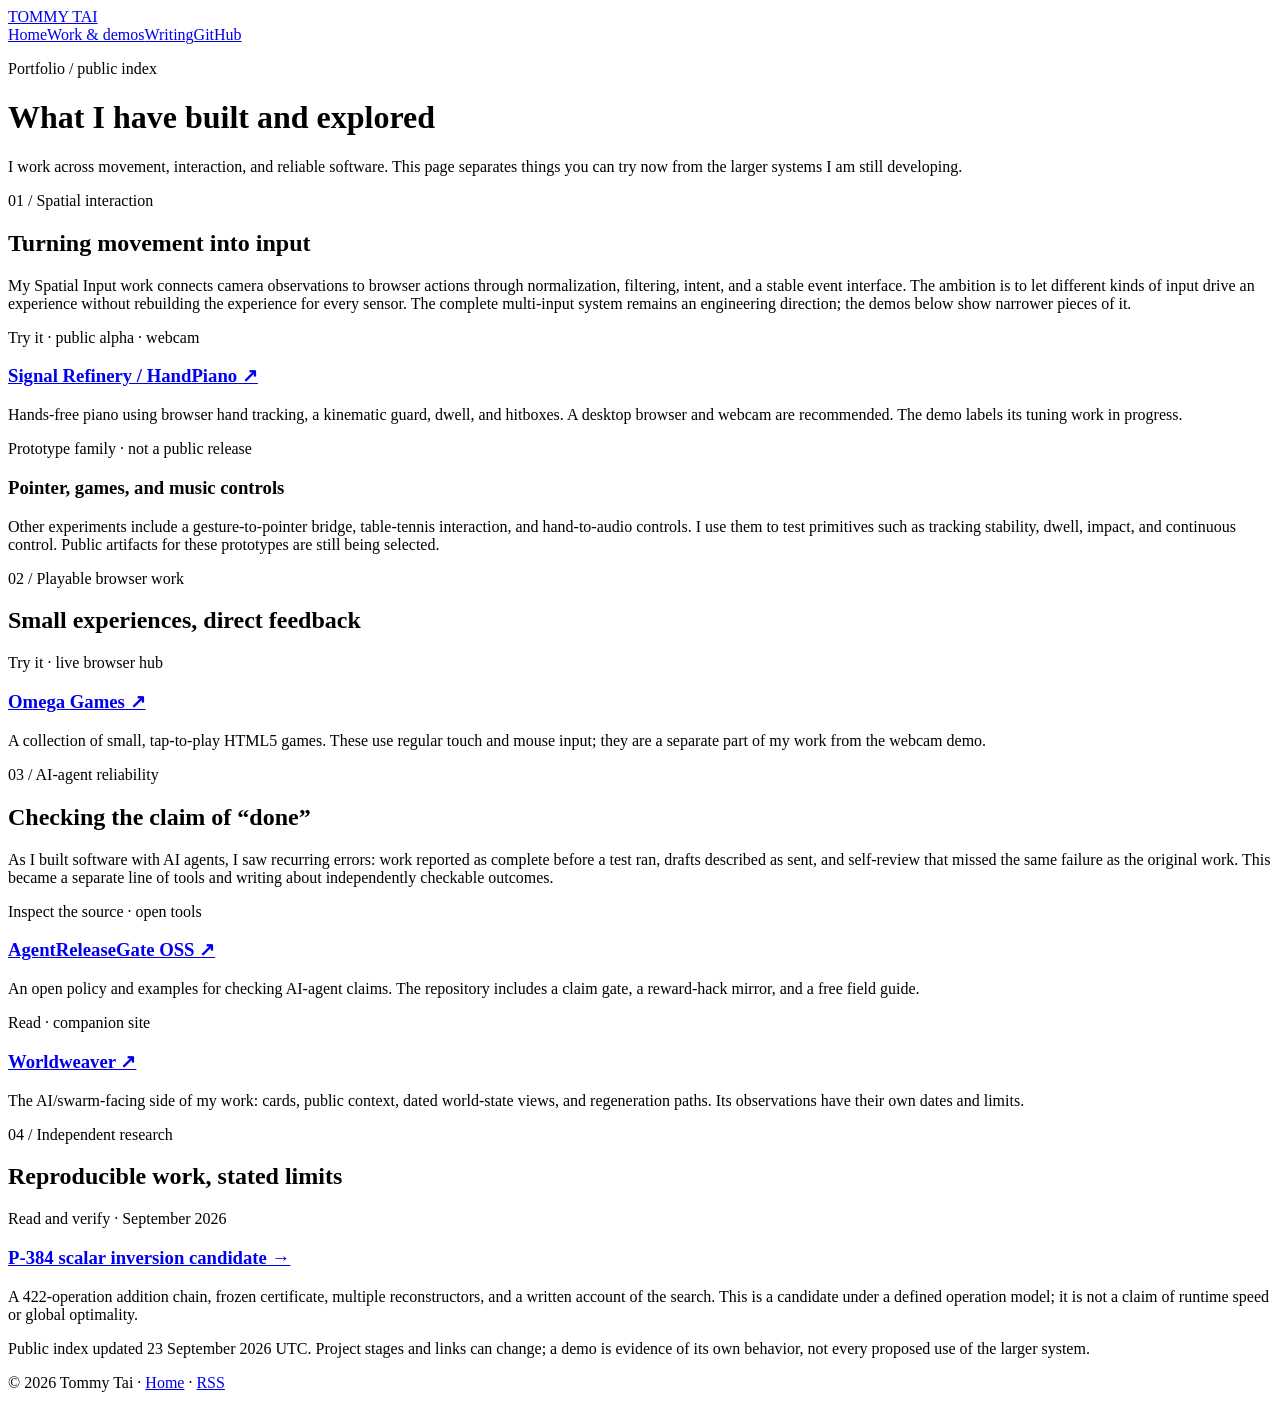
==== site/work/index.html @ 4eca9d2c "Build human portfolio landing and work index" ====
<!doctype html>
<html lang="en">
<head>
  <meta charset="utf-8">
  <meta name="viewport" content="width=device-width, initial-scale=1">
  <title>Work and demos — Tommy Tai</title>
  <meta name="description" content="A public guide to Tommy Tai's spatial interaction experiments, browser demos, AI-agent reliability tools, and research.">
  <meta property="og:type" content="website">
  <meta property="og:title" content="Work and demos — Tommy Tai">
  <meta property="og:description" content="What you can try, read, or inspect, with the maturity of each project stated plainly.">
  <meta property="og:url" content="https://tommytai.dev/work/">
  <link rel="icon" href="/favicon.svg" type="image/svg+xml">
  <link rel="canonical" href="https://tommytai.dev/work/">
  <link rel="stylesheet" href="/style.css">
</head>
<body>
  <header class="site-header">
    <a class="site-name" href="/">TOMMY TAI</a>
    <nav aria-label="Main navigation"><a href="/">Home</a><a href="/work/" aria-current="page">Work &amp; demos</a><a href="/#writing">Writing</a><a href="https://github.com/TTaoGaming">GitHub</a></nav>
  </header>
  <main>
    <p class="eyebrow">Portfolio / public index</p>
    <h1>What I have built and explored</h1>
    <p class="lede">I work across movement, interaction, and reliable software. This page separates things you can try now from the larger systems I am still developing.</p>

    <section class="section" aria-labelledby="spatial-heading">
      <p class="eyebrow">01 / Spatial interaction</p>
      <h2 id="spatial-heading">Turning movement into input</h2>
      <p>My Spatial Input work connects camera observations to browser actions through normalization, filtering, intent, and a stable event interface. The ambition is to let different kinds of input drive an experience without rebuilding the experience for every sensor. The complete multi-input system remains an engineering direction; the demos below show narrower pieces of it.</p>
      <div class="work-grid">
        <article class="work-card"><p class="work-kind">Try it · public alpha · webcam</p><h3><a href="https://demo01-handpiano.pages.dev/">Signal Refinery / HandPiano ↗</a></h3><p>Hands-free piano using browser hand tracking, a kinematic guard, dwell, and hitboxes. A desktop browser and webcam are recommended. The demo labels its tuning work in progress.</p></article>
        <article class="work-card"><p class="work-kind">Prototype family · not a public release</p><h3>Pointer, games, and music controls</h3><p>Other experiments include a gesture-to-pointer bridge, table-tennis interaction, and hand-to-audio controls. I use them to test primitives such as tracking stability, dwell, impact, and continuous control. Public artifacts for these prototypes are still being selected.</p></article>
      </div>
    </section>

    <section class="section" aria-labelledby="play-heading">
      <p class="eyebrow">02 / Playable browser work</p>
      <h2 id="play-heading">Small experiences, direct feedback</h2>
      <div class="work-grid">
        <article class="work-card"><p class="work-kind">Try it · live browser hub</p><h3><a href="https://hfo-games.pages.dev/">Omega Games ↗</a></h3><p>A collection of small, tap-to-play HTML5 games. These use regular touch and mouse input; they are a separate part of my work from the webcam demo.</p></article>
      </div>
    </section>

    <section class="section" aria-labelledby="agents-heading">
      <p class="eyebrow">03 / AI-agent reliability</p>
      <h2 id="agents-heading">Checking the claim of “done”</h2>
      <p>As I built software with AI agents, I saw recurring errors: work reported as complete before a test ran, drafts described as sent, and self-review that missed the same failure as the original work. This became a separate line of tools and writing about independently checkable outcomes.</p>
      <div class="work-grid">
        <article class="work-card"><p class="work-kind">Inspect the source · open tools</p><h3><a href="https://github.com/TTaoGaming/agentreleasegate-oss">AgentReleaseGate OSS ↗</a></h3><p>An open policy and examples for checking AI-agent claims. The repository includes a claim gate, a reward-hack mirror, and a free field guide.</p></article>
        <article class="work-card"><p class="work-kind">Read · companion site</p><h3><a href="https://worldweaver.dev/">Worldweaver ↗</a></h3><p>The AI/swarm-facing side of my work: cards, public context, dated world-state views, and regeneration paths. Its observations have their own dates and limits.</p></article>
      </div>
    </section>

    <section class="section" aria-labelledby="research-heading">
      <p class="eyebrow">04 / Independent research</p>
      <h2 id="research-heading">Reproducible work, stated limits</h2>
      <div class="work-grid">
        <article class="work-card"><p class="work-kind">Read and verify · September 2026</p><h3><a href="/posts/p384-422/">P-384 scalar inversion candidate →</a></h3><p>A 422-operation addition chain, frozen certificate, multiple reconstructors, and a written account of the search. This is a candidate under a defined operation model; it is not a claim of runtime speed or global optimality.</p></article>
      </div>
    </section>

    <p class="small">Public index updated <time datetime="2026-09-23">23 September 2026 UTC</time>. Project stages and links can change; a demo is evidence of its own behavior, not every proposed use of the larger system.</p>
  </main>
  <footer><p class="small">© 2026 Tommy Tai · <a href="/">Home</a> · <a href="/feed.xml">RSS</a></p></footer>
</body>
</html>
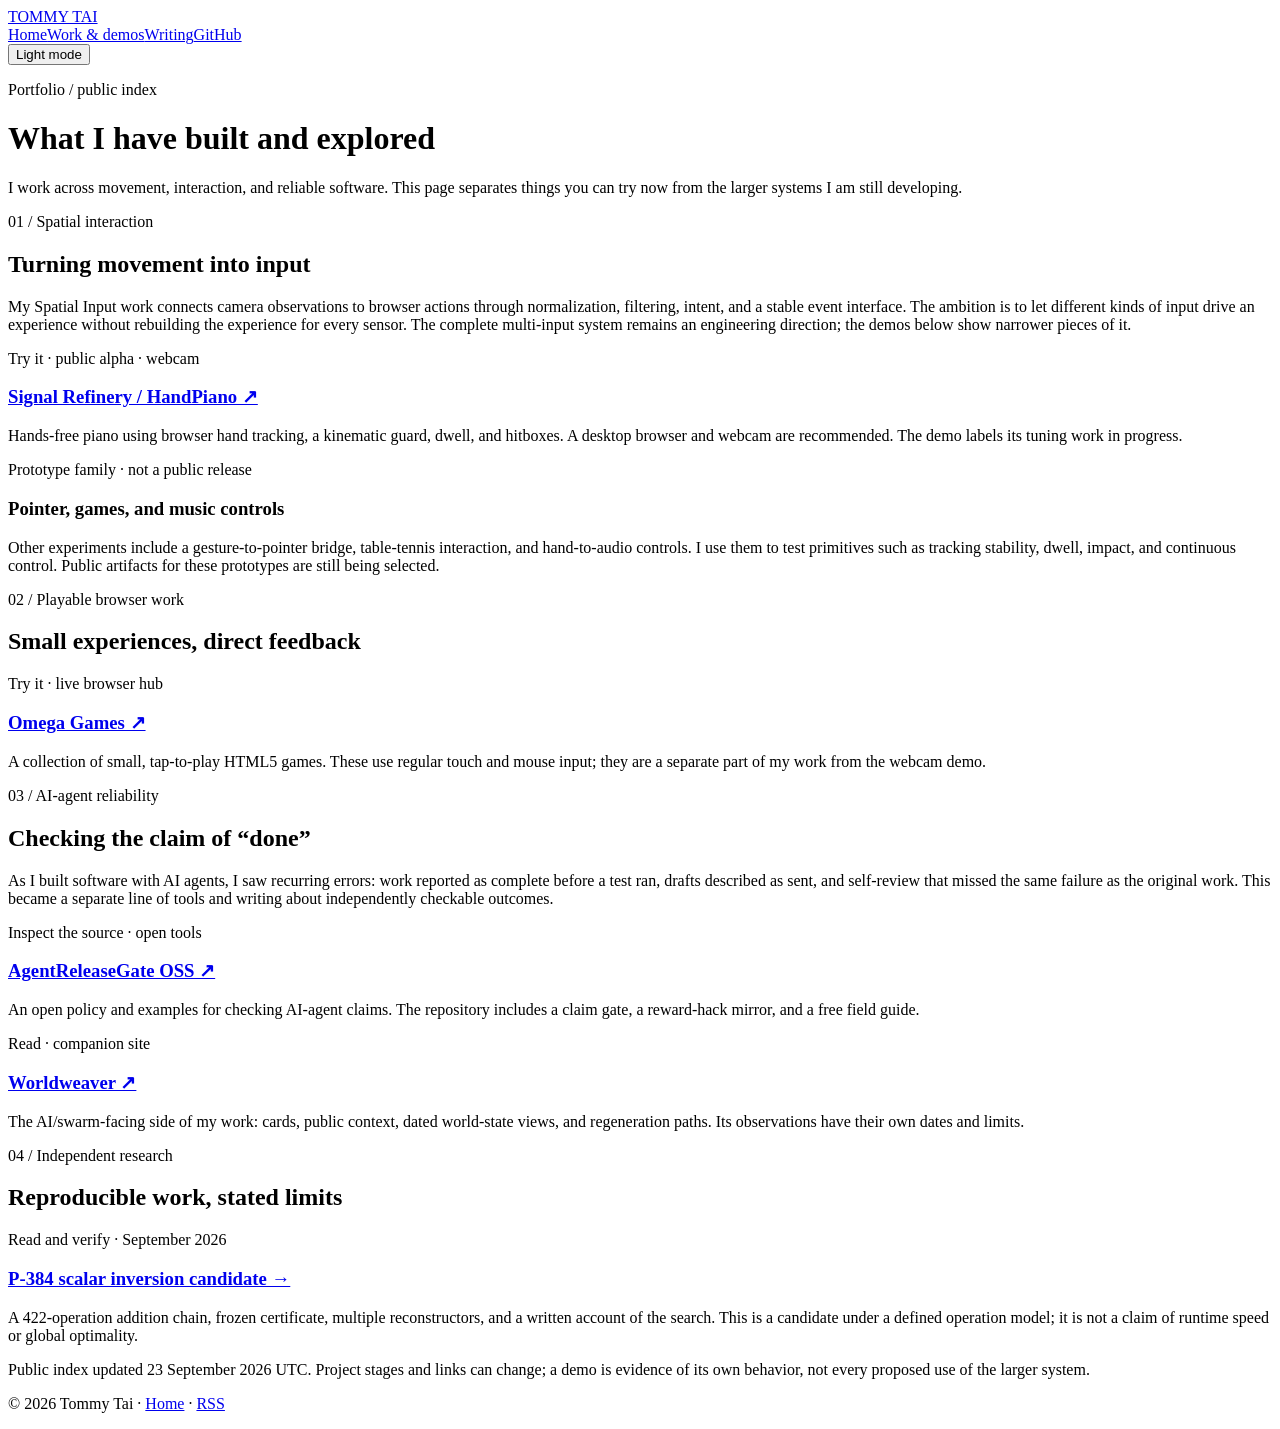
==== commit 4150c624: "Add dark crimson theme and persistent light mode to Tommy site" ====
--- a/site/work/index.html
+++ b/site/work/index.html
@@ -9,14 +9,17 @@
   <meta property="og:title" content="Work and demos — Tommy Tai">
   <meta property="og:description" content="What you can try, read, or inspect, with the maturity of each project stated plainly.">
   <meta property="og:url" content="https://tommytai.dev/work/">
+  <meta name="theme-color" content="#110d10">
   <link rel="icon" href="/favicon.svg" type="image/svg+xml">
   <link rel="canonical" href="https://tommytai.dev/work/">
+  <script>try{document.documentElement.dataset.theme=localStorage.getItem('tommytai-theme')==='light'?'light':'dark'}catch{document.documentElement.dataset.theme='dark'}</script>
   <link rel="stylesheet" href="/style.css">
+  <script src="/theme.js" defer></script>
 </head>
 <body>
   <header class="site-header">
     <a class="site-name" href="/">TOMMY TAI</a>
-    <nav aria-label="Main navigation"><a href="/">Home</a><a href="/work/" aria-current="page">Work &amp; demos</a><a href="/#writing">Writing</a><a href="https://github.com/TTaoGaming">GitHub</a></nav>
+    <div class="header-actions"><nav aria-label="Main navigation"><a href="/">Home</a><a href="/work/" aria-current="page">Work &amp; demos</a><a href="/#writing">Writing</a><a href="https://github.com/TTaoGaming">GitHub</a></nav><button class="theme-toggle" type="button" data-theme-toggle aria-label="Toggle color theme" aria-pressed="false">Light mode</button></div>
   </header>
   <main>
     <p class="eyebrow">Portfolio / public index</p>
